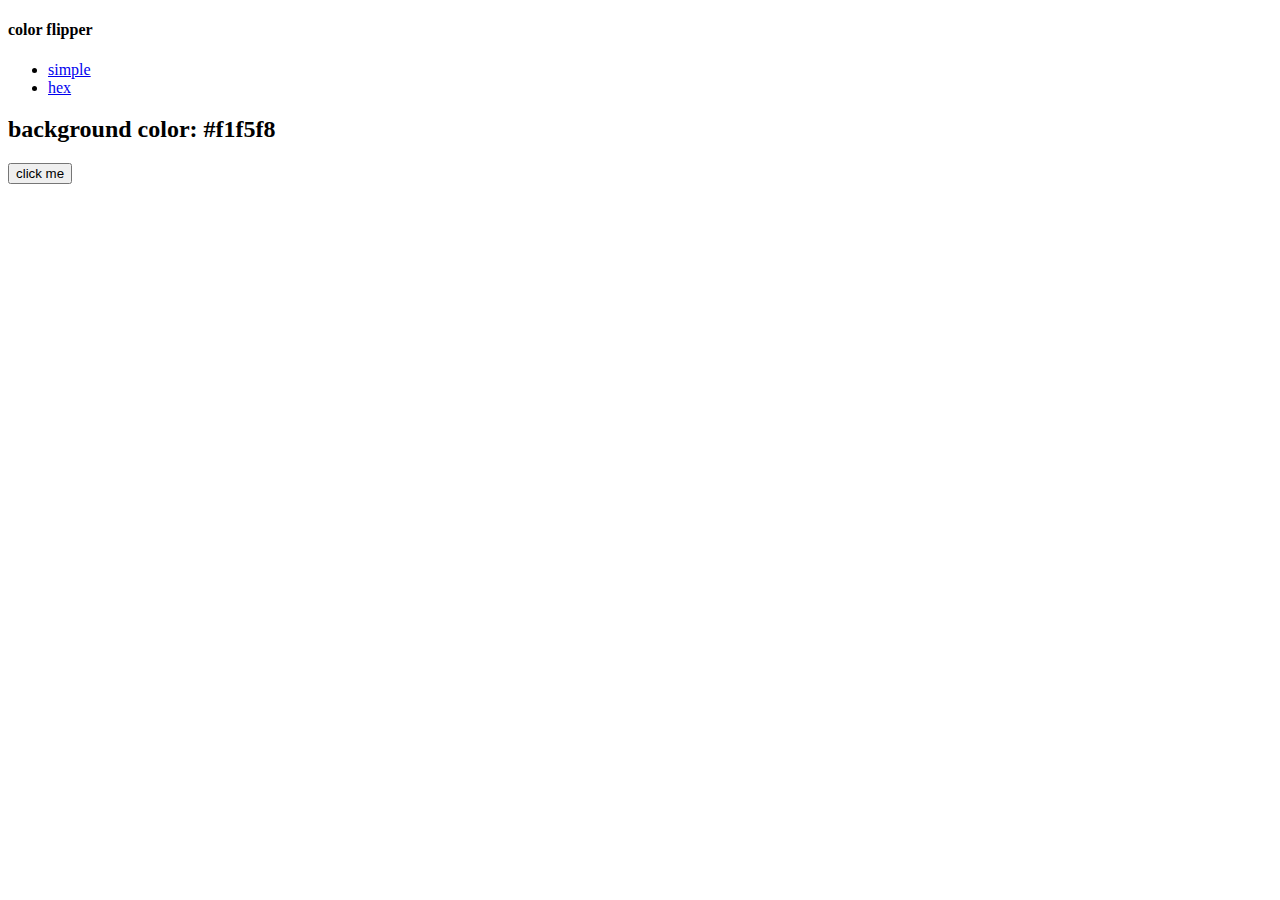
==== index.html @ 3edbcdb8 "Creates basic html set up and base files" ====
<!DOCTYPE html>
<html lang="en">
<head>
    <meta charset="UTF-8">
    <meta http-equiv="X-UA-Compatible" content="IE=edge">
    <meta name="viewport" content="width=device-width, initial-scale=1.0">
    <title>Color Flipper</title>
    <!-- Link to styles file -->
    <link rel="stylesheet" href="styles.css" />
</head>
<body>
    <nav>
        <div class="nav-center">
            <h4>color flipper</h4>
            <!-- Adds unordered list -->
            <ul class="nav-links">
                <!-- 1st list items -->
                <li>
                    <!-- Allows to call home -->
                    <a href="index.html">simple</a>
                </li>
                <!-- 2nd list items -->
                <li>
                    <!-- Allows to call home -->
                    <a href="hex.html">hex</a>
                </li>
            </ul>
        </div>
    </nav>
    <main>
        <!-- Diplays the color being used -->
        <div class="container">
            <!-- span is an inline container for marking up part of the text. 
                It will contain the current background color -->
            <h2>background color: <span class="color">
                #f1f5f8
            </span></h2>
            <!-- Button with 2 classes: btn and btn-hero 
                the id allows to target the button with javascript-->
            <button class="btn btn-hero" id="btn">click me</button>
        </div>
    </main>
</body>
</html>
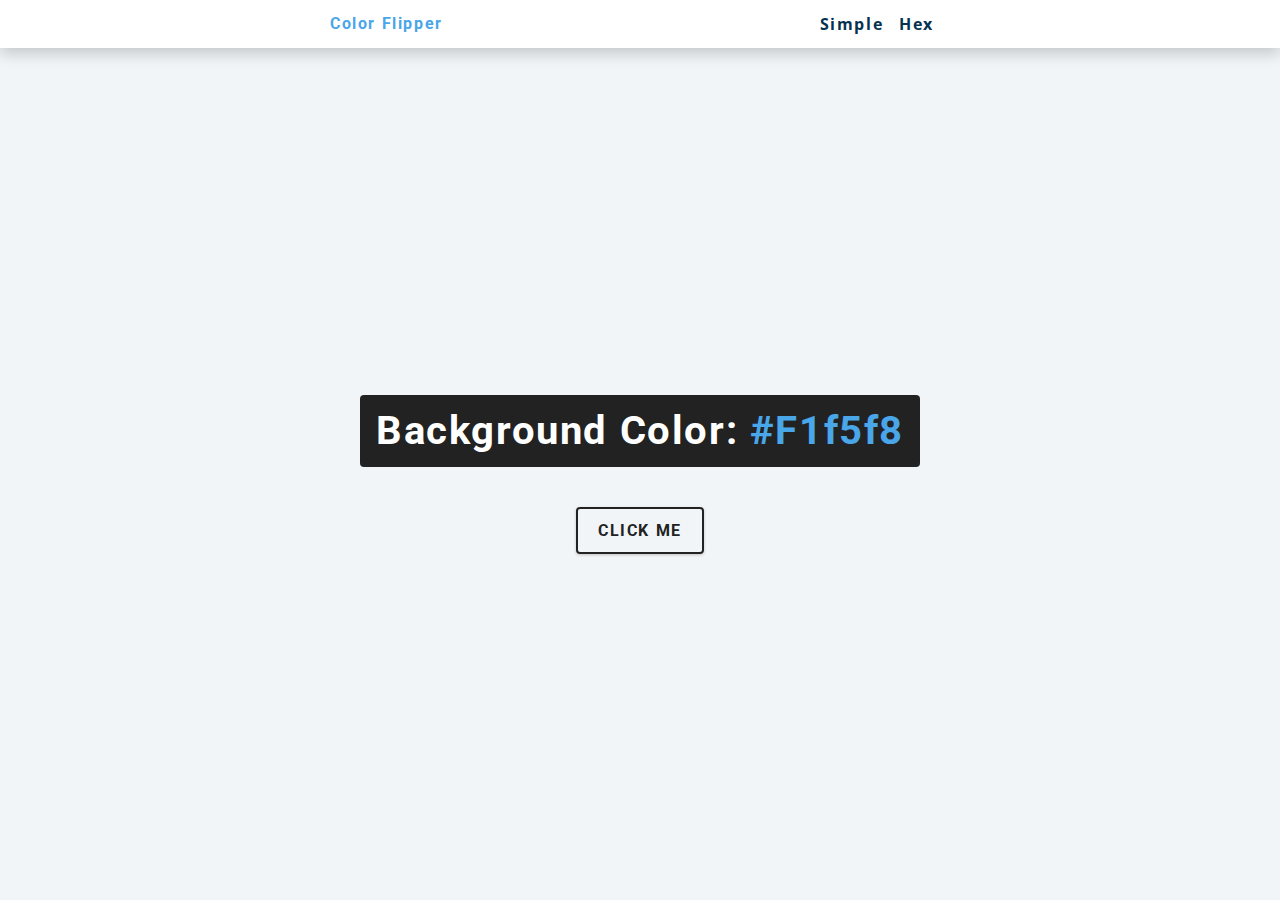
==== commit e206f5e3: "Update" ====
--- a/index.html
+++ b/index.html
@@ -32,13 +32,18 @@
         <div class="container">
             <!-- span is an inline container for marking up part of the text. 
                 It will contain the current background color -->
-            <h2>background color: <span class="color">
+            <h2>
+                background color: 
+                <span class="color">
                 #f1f5f8
-            </span></h2>
+                </span>
+            </h2>
             <!-- Button with 2 classes: btn and btn-hero 
                 the id allows to target the button with javascript-->
             <button class="btn btn-hero" id="btn">click me</button>
         </div>
     </main>
+    <!-- link to javascript app logic -->
+    <script src="app.js"></script>
 </body>
 </html>--- a/styles.css
+++ b/styles.css
@@ -0,0 +1,234 @@
+/*
+=============== 
+Fonts
+===============
+*/
+@import url("https://fonts.googleapis.com/css?family=Open+Sans|Roboto:400,700&display=swap");
+
+/*
+=============== 
+Variables
+===============
+*/
+
+:root {
+  /* dark shades of primary color*/
+  --clr-primary-1: hsl(205, 86%, 17%);
+  --clr-primary-2: hsl(205, 77%, 27%);
+  --clr-primary-3: hsl(205, 72%, 37%);
+  --clr-primary-4: hsl(205, 63%, 48%);
+  /* primary/main color */
+  --clr-primary-5: hsl(205, 78%, 60%);
+  /* lighter shades of primary color */
+  --clr-primary-6: hsl(205, 89%, 70%);
+  --clr-primary-7: hsl(205, 90%, 76%);
+  --clr-primary-8: hsl(205, 86%, 81%);
+  --clr-primary-9: hsl(205, 90%, 88%);
+  --clr-primary-10: hsl(205, 100%, 96%);
+  /* darkest grey - used for headings */
+  --clr-grey-1: hsl(209, 61%, 16%);
+  --clr-grey-2: hsl(211, 39%, 23%);
+  --clr-grey-3: hsl(209, 34%, 30%);
+  --clr-grey-4: hsl(209, 28%, 39%);
+  /* grey used for paragraphs */
+  --clr-grey-5: hsl(210, 22%, 49%);
+  --clr-grey-6: hsl(209, 23%, 60%);
+  --clr-grey-7: hsl(211, 27%, 70%);
+  --clr-grey-8: hsl(210, 31%, 80%);
+  --clr-grey-9: hsl(212, 33%, 89%);
+  --clr-grey-10: hsl(210, 36%, 96%);
+  --clr-white: #fff;
+  --clr-red-dark: hsl(360, 67%, 44%);
+  --clr-red-light: hsl(360, 71%, 66%);
+  --clr-green-dark: hsl(125, 67%, 44%);
+  --clr-green-light: hsl(125, 71%, 66%);
+  --clr-black: #222;
+  --ff-primary: "Roboto", sans-serif;
+  --ff-secondary: "Open Sans", sans-serif;
+  --transition: all 0.3s linear;
+  --spacing: 0.1rem;
+  --radius: 0.25rem;
+  --light-shadow: 0 5px 15px rgba(0, 0, 0, 0.1);
+  --dark-shadow: 0 5px 15px rgba(0, 0, 0, 0.2);
+  --max-width: 1170px;
+  --fixed-width: 620px;
+}
+/*
+=============== 
+Global Styles
+===============
+*/
+
+*,
+::after,
+::before {
+  margin: 0;
+  padding: 0;
+  box-sizing: border-box;
+}
+body {
+  font-family: var(--ff-secondary);
+  background: var(--clr-grey-10);
+  color: var(--clr-grey-1);
+  line-height: 1.5;
+  font-size: 0.875rem;
+}
+ul {
+  list-style-type: none;
+}
+a {
+  text-decoration: none;
+}
+h1,
+h2,
+h3,
+h4 {
+  letter-spacing: var(--spacing);
+  text-transform: capitalize;
+  line-height: 1.25;
+  margin-bottom: 0.75rem;
+  font-family: var(--ff-primary);
+}
+h1 {
+  font-size: 3rem;
+}
+h2 {
+  font-size: 2rem;
+}
+h3 {
+  font-size: 1.25rem;
+}
+h4 {
+  font-size: 0.875rem;
+}
+p {
+  margin-bottom: 1.25rem;
+  color: var(--clr-grey-5);
+}
+@media screen and (min-width: 800px) {
+  h1 {
+    font-size: 4rem;
+  }
+  h2 {
+    font-size: 2.5rem;
+  }
+  h3 {
+    font-size: 1.75rem;
+  }
+  h4 {
+    font-size: 1rem;
+  }
+  body {
+    font-size: 1rem;
+  }
+  h1,
+  h2,
+  h3,
+  h4 {
+    line-height: 1;
+  }
+}
+/*  global classes */
+
+/* section */
+.section {
+  padding: 5rem 0;
+}
+
+.section-center {
+  width: 90vw;
+  margin: 0 auto;
+  max-width: 1170px;
+}
+@media screen and (min-width: 992px) {
+  .section-center {
+    width: 95vw;
+  }
+}
+main {
+  min-height: 100vh;
+  display: grid;
+  place-items: center;
+}
+
+/*
+=============== 
+Nav
+===============
+*/
+nav {
+  background: var(--clr-white);
+  height: 3rem;
+  display: grid;
+  align-items: center;
+  box-shadow: var(--dark-shadow);
+}
+.nav-center {
+  width: 90vw;
+  max-width: var(--fixed-width);
+  margin: 0 auto;
+  display: flex;
+  align-items: center;
+  justify-content: space-between;
+}
+.nav-center h4 {
+  margin-bottom: 0;
+  color: var(--clr-primary-5);
+}
+.nav-links {
+  display: flex;
+}
+nav a {
+  text-transform: capitalize;
+  font-weight: 700;
+  font-size: 1rem;
+  color: var(--clr-primary-1);
+  letter-spacing: var(--spacing);
+  margin-right: 1rem;
+}
+nav a:hover {
+  color: var(--clr-primary-5);
+}
+/*
+=============== 
+Container
+===============
+*/
+main {
+  min-height: calc(100vh - 3rem);
+  display: grid;
+  place-items: center;
+}
+.container {
+  text-align: center;
+}
+.container h2 {
+  background: var(--clr-black);
+  color: var(--clr-white);
+  padding: 1rem;
+  border-radius: var(--radius);
+  margin-bottom: 2.5rem;
+}
+.color {
+  color: var(--clr-primary-5);
+}
+.btn-hero {
+  font-family: var(--ff-primary);
+  text-transform: uppercase;
+  background: transparent;
+  color: var(--clr-black);
+  letter-spacing: var(--spacing);
+  display: inline-block;
+  font-weight: 700;
+  transition: var(--transition);
+  border: 2px solid var(--clr-black);
+  cursor: pointer;
+  box-shadow: 0 1px 3px rgba(0, 0, 0, 0.2);
+  border-radius: var(--radius);
+  font-size: 1rem;
+  padding: 0.75rem 1.25rem;
+}
+.btn-hero:hover {
+  color: var(--clr-white);
+  background: var(--clr-black);
+}
